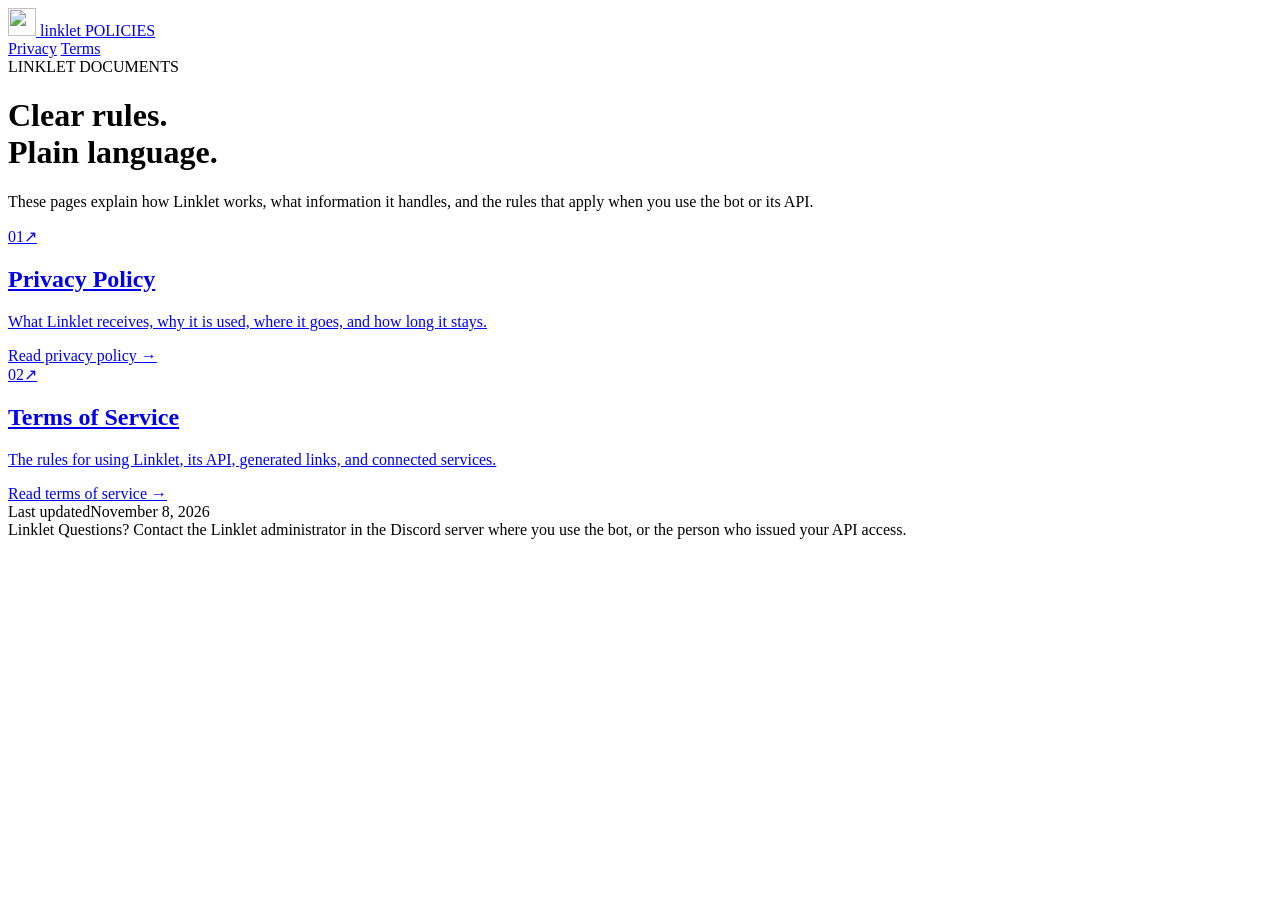
==== linklet/index.html @ 30f514a1 "Add Linklet legal policy hub" ====
<!doctype html>
<html lang="en">
<head>
  <meta charset="utf-8">
  <meta name="viewport" content="width=device-width, initial-scale=1">
  <meta name="theme-color" content="#101114">
  <meta name="description" content="Linklet Privacy Policy and Terms of Service.">
  <title>Linklet Policies</title>
  <link rel="icon" href="mark.svg" type="image/svg+xml">
  <link rel="stylesheet" href="style.css">
</head>
<body>
  <header class="site-header">
    <a class="brand" href="index.html" aria-label="Linklet policies home">
      <img src="mark.svg" width="28" height="28" alt="">
      <span>linklet</span>
      <span class="brand-divider"></span>
      <span class="brand-label">POLICIES</span>
    </a>
    <nav class="top-nav" aria-label="Policy pages">
      <a href="privacy.html">Privacy</a>
      <a href="terms.html">Terms</a>
    </nav>
  </header>

  <main class="home-main">
    <div class="eyebrow"><span class="status-dot"></span> LINKLET DOCUMENTS</div>
    <h1>Clear rules.<br><span>Plain language.</span></h1>
    <p class="home-intro">These pages explain how Linklet works, what information it handles, and the rules that apply when you use the bot or its API.</p>
    <div class="policy-cards">
      <a class="policy-card" href="privacy.html">
        <div class="card-top"><span class="card-number">01</span><span class="card-arrow" aria-hidden="true">↗</span></div>
        <h2>Privacy Policy</h2>
        <p>What Linklet receives, why it is used, where it goes, and how long it stays.</p>
        <span class="card-link">Read privacy policy <span aria-hidden="true">→</span></span>
      </a>
      <a class="policy-card" href="terms.html">
        <div class="card-top"><span class="card-number">02</span><span class="card-arrow" aria-hidden="true">↗</span></div>
        <h2>Terms of Service</h2>
        <p>The rules for using Linklet, its API, generated links, and connected services.</p>
        <span class="card-link">Read terms of service <span aria-hidden="true">→</span></span>
      </a>
    </div>
    <div class="updated-line"><span>Last updated</span><time datetime="2026-11-08">November 8, 2026</time></div>
  </main>

  <footer class="site-footer">
    <span>Linklet</span>
    <span>Questions? Contact the Linklet administrator in the Discord server where you use the bot, or the person who issued your API access.</span>
  </footer>
</body>
</html>
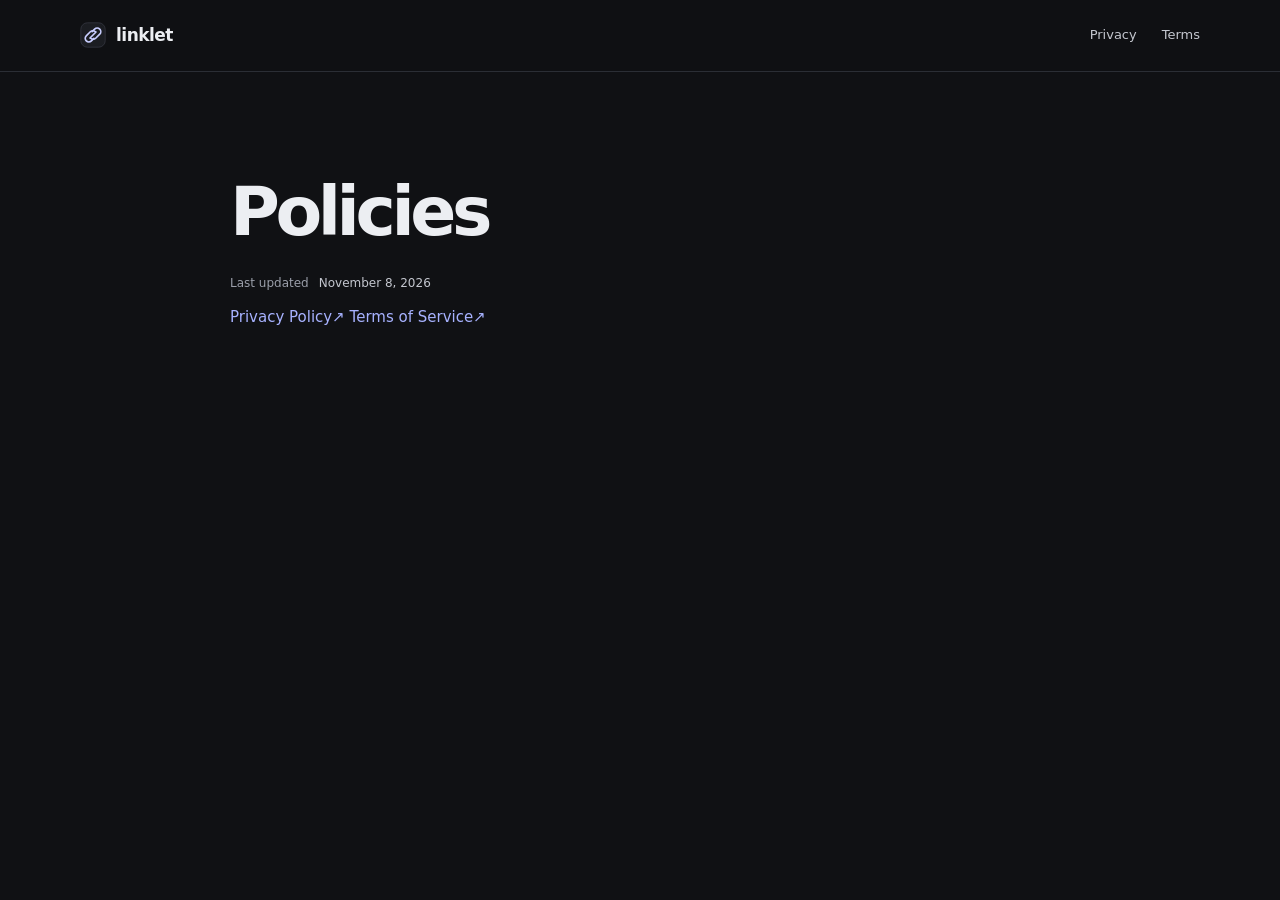
==== commit 54249687: "Simplify Linklet legal site styling" ====
--- a/linklet/index.html
+++ b/linklet/index.html
@@ -3,50 +3,30 @@
 <head>
   <meta charset="utf-8">
   <meta name="viewport" content="width=device-width, initial-scale=1">
-  <meta name="theme-color" content="#101114">
+  <meta name="theme-color" content="#000000">
   <meta name="description" content="Linklet Privacy Policy and Terms of Service.">
-  <title>Linklet Policies</title>
+  <title>Policies | Linklet</title>
   <link rel="icon" href="mark.svg" type="image/svg+xml">
   <link rel="stylesheet" href="style.css">
 </head>
 <body>
   <header class="site-header">
     <a class="brand" href="index.html" aria-label="Linklet policies home">
-      <img src="mark.svg" width="28" height="28" alt="">
+      <img src="mark.svg" width="26" height="26" alt="">
       <span>linklet</span>
-      <span class="brand-divider"></span>
-      <span class="brand-label">POLICIES</span>
     </a>
     <nav class="top-nav" aria-label="Policy pages">
       <a href="privacy.html">Privacy</a>
       <a href="terms.html">Terms</a>
     </nav>
   </header>
-
   <main class="home-main">
-    <div class="eyebrow"><span class="status-dot"></span> LINKLET DOCUMENTS</div>
-    <h1>Clear rules.<br><span>Plain language.</span></h1>
-    <p class="home-intro">These pages explain how Linklet works, what information it handles, and the rules that apply when you use the bot or its API.</p>
-    <div class="policy-cards">
-      <a class="policy-card" href="privacy.html">
-        <div class="card-top"><span class="card-number">01</span><span class="card-arrow" aria-hidden="true">↗</span></div>
-        <h2>Privacy Policy</h2>
-        <p>What Linklet receives, why it is used, where it goes, and how long it stays.</p>
-        <span class="card-link">Read privacy policy <span aria-hidden="true">→</span></span>
-      </a>
-      <a class="policy-card" href="terms.html">
-        <div class="card-top"><span class="card-number">02</span><span class="card-arrow" aria-hidden="true">↗</span></div>
-        <h2>Terms of Service</h2>
-        <p>The rules for using Linklet, its API, generated links, and connected services.</p>
-        <span class="card-link">Read terms of service <span aria-hidden="true">→</span></span>
-      </a>
-    </div>
-    <div class="updated-line"><span>Last updated</span><time datetime="2026-11-08">November 8, 2026</time></div>
+    <h1>Policies</h1>
+    <p class="updated-line"><span>Last updated</span><time datetime="2026-11-08">November 8, 2026</time></p>
+    <nav class="policy-list" aria-label="Legal documents">
+      <a class="policy-row" href="privacy.html"><span>Privacy Policy</span><span aria-hidden="true">↗</span></a>
+      <a class="policy-row" href="terms.html"><span>Terms of Service</span><span aria-hidden="true">↗</span></a>
+    </nav>
   </main>
-
-  <footer class="site-footer">
-    <span>Linklet</span>
-    <span>Questions? Contact the Linklet administrator in the Discord server where you use the bot, or the person who issued your API access.</span>
-  </footer>
 </body>
 </html>
--- a/linklet/style.css
+++ b/linklet/style.css
@@ -0,0 +1,107 @@
+:root {
+  color-scheme: dark;
+  --page: #101114;
+  --panel: #15171b;
+  --panel-hover: #191b20;
+  --line: #2b2e35;
+  --text: #eceef2;
+  --muted: #9b9faa;
+  --soft: #c4c7cf;
+  --accent: #a7b2ff;
+  --accent-strong: #d0d6ff;
+  --max: 1120px;
+}
+* { box-sizing: border-box; }
+html { scroll-behavior: smooth; scroll-padding-top: 92px; }
+body {
+  margin: 0;
+  min-height: 100vh;
+  background: var(--page);
+  color: var(--text);
+  font-family: Inter, ui-sans-serif, system-ui, -apple-system, BlinkMacSystemFont, "Segoe UI", sans-serif;
+  font-size: 15px;
+  line-height: 1.72;
+  -webkit-font-smoothing: antialiased;
+}
+a { color: var(--accent); text-decoration: none; }
+a:hover { color: var(--accent-strong); text-decoration: underline; text-underline-offset: 4px; }
+.site-header {
+  height: 72px;
+  padding: 0 max(24px, calc((100vw - var(--max)) / 2));
+  display: flex;
+  align-items: center;
+  justify-content: space-between;
+  border-bottom: 1px solid var(--line);
+  background: rgba(16,17,20,.98);
+}
+.brand { display: inline-flex; align-items: center; gap: 10px; color: var(--text); font-size: 17px; font-weight: 650; letter-spacing: -.03em; }
+.brand:hover { text-decoration: none; }
+.brand img { display: block; }
+.brand-divider { width: 1px; height: 18px; margin: 0 2px 0 4px; background: var(--line); }
+.brand-label { color: var(--muted); font-size: 10px; font-weight: 700; letter-spacing: .13em; }
+.top-nav { display: flex; align-items: center; gap: 25px; }
+.top-nav a { color: var(--soft); font-size: 13px; }
+.top-nav a[aria-current="page"] { color: var(--text); }
+.home-main { width: min(calc(100% - 48px), 820px); margin: 105px auto 100px; }
+.eyebrow { display: flex; align-items: center; gap: 9px; color: var(--muted); font-size: 11px; font-weight: 700; letter-spacing: .14em; }
+.status-dot { width: 7px; height: 7px; border-radius: 50%; background: #8996f2; }
+h1 { margin: 24px 0 18px; font-size: clamp(42px, 7vw, 68px); line-height: 1.04; font-weight: 650; letter-spacing: -.065em; }
+h1 span { color: #9297a3; }
+.home-intro { max-width: 600px; margin: 0; color: var(--muted); font-size: 17px; line-height: 1.7; }
+.policy-cards { display: grid; grid-template-columns: repeat(2, minmax(0,1fr)); gap: 14px; margin-top: 52px; }
+.policy-card { display: flex; flex-direction: column; min-height: 226px; padding: 23px 24px 21px; border: 1px solid var(--line); border-radius: 9px; background: var(--panel); color: var(--text); transition: background .15s ease, border-color .15s ease; }
+.policy-card:hover { border-color: #484d58; background: var(--panel-hover); text-decoration: none; }
+.card-top { display: flex; justify-content: space-between; color: var(--muted); font-size: 11px; letter-spacing: .08em; }
+.card-arrow { color: #777d89; font-size: 17px; }
+.policy-card h2 { margin: 26px 0 5px; font-size: 20px; letter-spacing: -.03em; }
+.policy-card p { margin: 0 0 19px; color: var(--muted); font-size: 13px; line-height: 1.65; }
+.card-link { margin-top: auto; color: var(--accent); font-size: 12px; font-weight: 600; }
+.updated-line { display: flex; gap: 10px; margin-top: 25px; color: var(--muted); font-size: 12px; }
+.updated-line time { color: var(--soft); }
+.site-footer { width: min(calc(100% - 48px), var(--max)); margin: 0 auto; padding: 22px 0 28px; display: flex; justify-content: space-between; gap: 24px; border-top: 1px solid var(--line); color: var(--muted); font-size: 11px; }
+.site-footer span:first-child { color: var(--soft); font-weight: 600; }
+.legal-wrap { width: min(calc(100% - 48px), var(--max)); margin: 52px auto 90px; display: grid; grid-template-columns: 220px minmax(0,1fr); gap: 58px; align-items: start; }
+.legal-aside { position: sticky; top: 28px; }
+.back-link { display: inline-flex; gap: 8px; align-items: center; margin-bottom: 24px; color: var(--muted); font-size: 12px; }
+.aside-label { margin: 0 0 12px; color: #737783; font-size: 10px; font-weight: 700; letter-spacing: .14em; }
+.toc { display: grid; gap: 3px; }
+.toc a { padding: 5px 0; color: var(--muted); font-size: 12px; line-height: 1.45; }
+.toc a:hover { color: var(--text); text-decoration: none; }
+.other-policy { display: block; margin-top: 25px; padding: 13px 14px; border: 1px solid var(--line); border-radius: 7px; color: var(--soft); font-size: 12px; }
+.other-policy span { display: block; margin-bottom: 3px; color: var(--muted); font-size: 10px; letter-spacing: .06em; text-transform: uppercase; }
+.legal-content { min-width: 0; }
+.doc-kicker { color: var(--muted); font-size: 11px; font-weight: 700; letter-spacing: .13em; }
+.doc-title { margin: 9px 0 8px; font-size: clamp(35px, 5vw, 50px); line-height: 1.1; letter-spacing: -.055em; font-weight: 650; }
+.doc-meta { display: flex; flex-wrap: wrap; gap: 9px 18px; margin-bottom: 28px; color: var(--muted); font-size: 12px; }
+.summary-box { margin: 0 0 36px; padding: 17px 19px; border-left: 2px solid #6977d4; background: #15171c; color: var(--soft); font-size: 14px; line-height: 1.7; }
+.legal-content h2 { scroll-margin-top: 90px; margin: 38px 0 10px; padding-top: 7px; font-size: 19px; line-height: 1.35; font-weight: 620; letter-spacing: -.025em; }
+.legal-content h3 { margin: 21px 0 6px; font-size: 15px; font-weight: 620; }
+.legal-content p { margin: 0 0 13px; color: #c0c3cb; }
+.legal-content ul { margin: 7px 0 17px; padding-left: 21px; color: #c0c3cb; }
+.legal-content li { padding-left: 3px; margin: 5px 0; }
+.legal-content strong { color: var(--text); font-weight: 600; }
+.note { padding: 14px 16px; border: 1px solid var(--line); border-radius: 7px; color: var(--muted); font-size: 12px; }
+.legal-foot { margin-top: 54px; padding-top: 20px; border-top: 1px solid var(--line); color: var(--muted); font-size: 12px; }
+@media (max-width: 760px) {
+  .home-main { margin-top: 73px; }
+  .legal-wrap { grid-template-columns: 1fr; gap: 25px; margin-top: 32px; }
+  .legal-aside { position: static; }
+  .toc { display: none; }
+  .aside-label { display: none; }
+  .back-link { margin-bottom: 14px; }
+  .other-policy { margin-top: 0; }
+  .policy-cards { grid-template-columns: 1fr; margin-top: 35px; }
+  .policy-card { min-height: 205px; }
+}
+@media (max-width: 480px) {
+  .site-header { height: 64px; padding: 0 18px; }
+  .top-nav { gap: 15px; }
+  .home-main, .legal-wrap, .site-footer { width: calc(100% - 36px); }
+  .home-main { margin-top: 62px; }
+  .home-intro { font-size: 15px; }
+  .site-footer { flex-direction: column; gap: 6px; }
+  .doc-title { font-size: 36px; }
+}
+@media (prefers-reduced-motion: reduce) {
+  *, *::before, *::after { scroll-behavior: auto !important; transition-duration: .01ms !important; }
+}
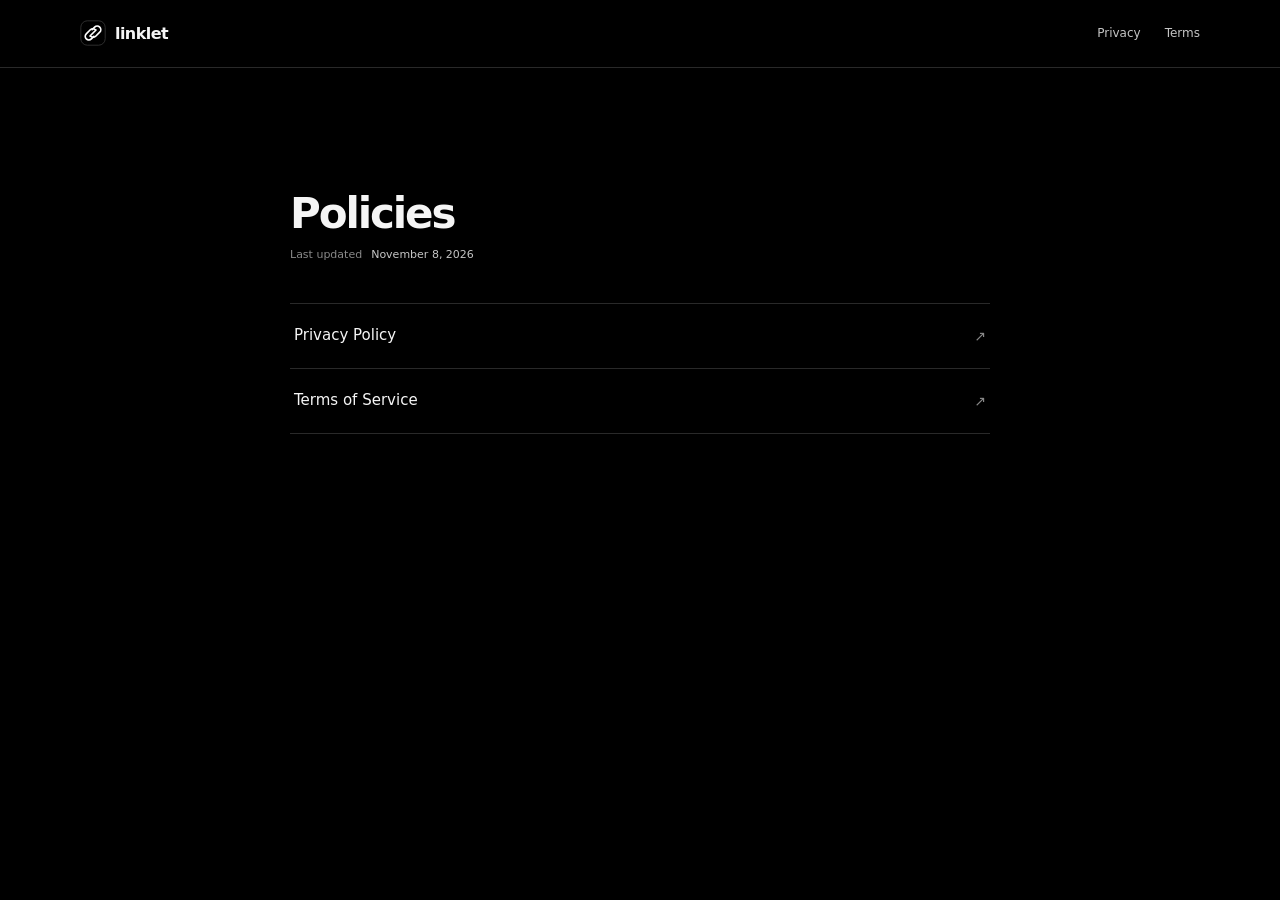
==== commit 0ad2ac17: "Refresh Linklet black and white assets" ====
--- a/linklet/index.html
+++ b/linklet/index.html
@@ -6,13 +6,13 @@
   <meta name="theme-color" content="#000000">
   <meta name="description" content="Linklet Privacy Policy and Terms of Service.">
   <title>Policies | Linklet</title>
-  <link rel="icon" href="mark.svg" type="image/svg+xml">
-  <link rel="stylesheet" href="style.css">
+  <link rel="icon" href="mark.svg?v=2" type="image/svg+xml">
+  <link rel="stylesheet" href="style.css?v=2">
 </head>
 <body>
   <header class="site-header">
     <a class="brand" href="index.html" aria-label="Linklet policies home">
-      <img src="mark.svg" width="26" height="26" alt="">
+      <img src="mark.svg?v=2" width="26" height="26" alt="">
       <span>linklet</span>
     </a>
     <nav class="top-nav" aria-label="Policy pages">
--- a/linklet/style.css
+++ b/linklet/style.css
@@ -1,14 +1,14 @@
 :root {
   color-scheme: dark;
-  --page: #101114;
-  --panel: #15171b;
-  --panel-hover: #191b20;
-  --line: #2b2e35;
-  --text: #eceef2;
-  --muted: #9b9faa;
-  --soft: #c4c7cf;
-  --accent: #a7b2ff;
-  --accent-strong: #d0d6ff;
+  --page: #000;
+  --panel: #050505;
+  --panel-hover: #090909;
+  --line: #292929;
+  --text: #f5f5f5;
+  --muted: #898989;
+  --soft: #c5c5c5;
+  --accent: #fff;
+  --accent-strong: #d8d8d8;
   --max: 1120px;
 }
 * { box-sizing: border-box; }
@@ -26,80 +26,65 @@
 a { color: var(--accent); text-decoration: none; }
 a:hover { color: var(--accent-strong); text-decoration: underline; text-underline-offset: 4px; }
 .site-header {
-  height: 72px;
+  height: 68px;
   padding: 0 max(24px, calc((100vw - var(--max)) / 2));
   display: flex;
   align-items: center;
   justify-content: space-between;
   border-bottom: 1px solid var(--line);
-  background: rgba(16,17,20,.98);
+  background: #000;
 }
-.brand { display: inline-flex; align-items: center; gap: 10px; color: var(--text); font-size: 17px; font-weight: 650; letter-spacing: -.03em; }
+.brand { display: inline-flex; align-items: center; gap: 9px; color: var(--text); font-size: 16px; font-weight: 620; letter-spacing: -.035em; }
 .brand:hover { text-decoration: none; }
 .brand img { display: block; }
-.brand-divider { width: 1px; height: 18px; margin: 0 2px 0 4px; background: var(--line); }
-.brand-label { color: var(--muted); font-size: 10px; font-weight: 700; letter-spacing: .13em; }
-.top-nav { display: flex; align-items: center; gap: 25px; }
-.top-nav a { color: var(--soft); font-size: 13px; }
+.top-nav { display: flex; align-items: center; gap: 24px; }
+.top-nav a { color: var(--soft); font-size: 12px; }
 .top-nav a[aria-current="page"] { color: var(--text); }
-.home-main { width: min(calc(100% - 48px), 820px); margin: 105px auto 100px; }
-.eyebrow { display: flex; align-items: center; gap: 9px; color: var(--muted); font-size: 11px; font-weight: 700; letter-spacing: .14em; }
-.status-dot { width: 7px; height: 7px; border-radius: 50%; background: #8996f2; }
-h1 { margin: 24px 0 18px; font-size: clamp(42px, 7vw, 68px); line-height: 1.04; font-weight: 650; letter-spacing: -.065em; }
-h1 span { color: #9297a3; }
-.home-intro { max-width: 600px; margin: 0; color: var(--muted); font-size: 17px; line-height: 1.7; }
-.policy-cards { display: grid; grid-template-columns: repeat(2, minmax(0,1fr)); gap: 14px; margin-top: 52px; }
-.policy-card { display: flex; flex-direction: column; min-height: 226px; padding: 23px 24px 21px; border: 1px solid var(--line); border-radius: 9px; background: var(--panel); color: var(--text); transition: background .15s ease, border-color .15s ease; }
-.policy-card:hover { border-color: #484d58; background: var(--panel-hover); text-decoration: none; }
-.card-top { display: flex; justify-content: space-between; color: var(--muted); font-size: 11px; letter-spacing: .08em; }
-.card-arrow { color: #777d89; font-size: 17px; }
-.policy-card h2 { margin: 26px 0 5px; font-size: 20px; letter-spacing: -.03em; }
-.policy-card p { margin: 0 0 19px; color: var(--muted); font-size: 13px; line-height: 1.65; }
-.card-link { margin-top: auto; color: var(--accent); font-size: 12px; font-weight: 600; }
-.updated-line { display: flex; gap: 10px; margin-top: 25px; color: var(--muted); font-size: 12px; }
+.home-main { width: min(calc(100% - 48px), 700px); margin: 122px auto 150px; }
+.home-main h1 { margin: 0 0 8px; font-size: 42px; line-height: 1.15; font-weight: 560; letter-spacing: -.05em; }
+.updated-line { display: flex; gap: 9px; margin: 0; color: var(--muted); font-size: 11px; }
 .updated-line time { color: var(--soft); }
-.site-footer { width: min(calc(100% - 48px), var(--max)); margin: 0 auto; padding: 22px 0 28px; display: flex; justify-content: space-between; gap: 24px; border-top: 1px solid var(--line); color: var(--muted); font-size: 11px; }
-.site-footer span:first-child { color: var(--soft); font-weight: 600; }
-.legal-wrap { width: min(calc(100% - 48px), var(--max)); margin: 52px auto 90px; display: grid; grid-template-columns: 220px minmax(0,1fr); gap: 58px; align-items: start; }
+.policy-list { margin-top: 38px; border-top: 1px solid var(--line); }
+.policy-row { min-height: 65px; padding: 0 4px; display: flex; align-items: center; justify-content: space-between; border-bottom: 1px solid var(--line); color: var(--text); font-size: 15px; }
+.policy-row span:last-child { color: var(--muted); font-size: 14px; }
+.policy-row:hover { padding-left: 10px; padding-right: 10px; background: var(--panel-hover); color: var(--text); text-decoration: none; }
+.legal-wrap { width: min(calc(100% - 48px), var(--max)); margin: 48px auto 80px; display: grid; grid-template-columns: 220px minmax(0,1fr); gap: 58px; align-items: start; }
 .legal-aside { position: sticky; top: 28px; }
 .back-link { display: inline-flex; gap: 8px; align-items: center; margin-bottom: 24px; color: var(--muted); font-size: 12px; }
-.aside-label { margin: 0 0 12px; color: #737783; font-size: 10px; font-weight: 700; letter-spacing: .14em; }
+.aside-label { margin: 0 0 12px; color: #737373; font-size: 10px; font-weight: 650; letter-spacing: .14em; }
 .toc { display: grid; gap: 3px; }
 .toc a { padding: 5px 0; color: var(--muted); font-size: 12px; line-height: 1.45; }
 .toc a:hover { color: var(--text); text-decoration: none; }
-.other-policy { display: block; margin-top: 25px; padding: 13px 14px; border: 1px solid var(--line); border-radius: 7px; color: var(--soft); font-size: 12px; }
+.other-policy { display: block; margin-top: 25px; padding: 13px 14px; border: 1px solid var(--line); border-radius: 5px; color: var(--soft); font-size: 12px; }
 .other-policy span { display: block; margin-bottom: 3px; color: var(--muted); font-size: 10px; letter-spacing: .06em; text-transform: uppercase; }
 .legal-content { min-width: 0; }
-.doc-kicker { color: var(--muted); font-size: 11px; font-weight: 700; letter-spacing: .13em; }
-.doc-title { margin: 9px 0 8px; font-size: clamp(35px, 5vw, 50px); line-height: 1.1; letter-spacing: -.055em; font-weight: 650; }
-.doc-meta { display: flex; flex-wrap: wrap; gap: 9px 18px; margin-bottom: 28px; color: var(--muted); font-size: 12px; }
-.summary-box { margin: 0 0 36px; padding: 17px 19px; border-left: 2px solid #6977d4; background: #15171c; color: var(--soft); font-size: 14px; line-height: 1.7; }
-.legal-content h2 { scroll-margin-top: 90px; margin: 38px 0 10px; padding-top: 7px; font-size: 19px; line-height: 1.35; font-weight: 620; letter-spacing: -.025em; }
-.legal-content h3 { margin: 21px 0 6px; font-size: 15px; font-weight: 620; }
-.legal-content p { margin: 0 0 13px; color: #c0c3cb; }
-.legal-content ul { margin: 7px 0 17px; padding-left: 21px; color: #c0c3cb; }
+.doc-kicker { color: var(--muted); font-size: 10px; font-weight: 650; letter-spacing: .13em; }
+.doc-title { margin: 9px 0 8px; font-size: clamp(35px, 5vw, 48px); line-height: 1.1; letter-spacing: -.05em; font-weight: 580; }
+.doc-meta { display: flex; flex-wrap: wrap; gap: 9px 18px; margin-bottom: 28px; color: var(--muted); font-size: 11px; }
+.summary-box { margin: 0 0 36px; padding: 15px 17px; border-left: 1px solid #fff; background: #080808; color: var(--soft); font-size: 13px; line-height: 1.7; }
+.legal-content h2 { scroll-margin-top: 90px; margin: 38px 0 10px; padding-top: 7px; font-size: 18px; line-height: 1.35; font-weight: 600; letter-spacing: -.02em; }
+.legal-content h3 { margin: 21px 0 6px; font-size: 15px; font-weight: 600; }
+.legal-content p { margin: 0 0 13px; color: #c0c0c0; }
+.legal-content ul { margin: 7px 0 17px; padding-left: 21px; color: #c0c0c0; }
 .legal-content li { padding-left: 3px; margin: 5px 0; }
 .legal-content strong { color: var(--text); font-weight: 600; }
-.note { padding: 14px 16px; border: 1px solid var(--line); border-radius: 7px; color: var(--muted); font-size: 12px; }
-.legal-foot { margin-top: 54px; padding-top: 20px; border-top: 1px solid var(--line); color: var(--muted); font-size: 12px; }
+.note { padding: 14px 16px; border: 1px solid var(--line); border-radius: 5px; color: var(--muted); font-size: 12px; }
+.legal-foot { margin-top: 54px; padding-top: 20px; border-top: 1px solid var(--line); color: var(--muted); font-size: 11px; }
 @media (max-width: 760px) {
-  .home-main { margin-top: 73px; }
-  .legal-wrap { grid-template-columns: 1fr; gap: 25px; margin-top: 32px; }
+  .home-main { margin-top: 86px; }
+  .legal-wrap { grid-template-columns: 1fr; gap: 25px; margin-top: 30px; }
   .legal-aside { position: static; }
   .toc { display: none; }
   .aside-label { display: none; }
   .back-link { margin-bottom: 14px; }
   .other-policy { margin-top: 0; }
-  .policy-cards { grid-template-columns: 1fr; margin-top: 35px; }
-  .policy-card { min-height: 205px; }
 }
 @media (max-width: 480px) {
-  .site-header { height: 64px; padding: 0 18px; }
-  .top-nav { gap: 15px; }
-  .home-main, .legal-wrap, .site-footer { width: calc(100% - 36px); }
-  .home-main { margin-top: 62px; }
-  .home-intro { font-size: 15px; }
-  .site-footer { flex-direction: column; gap: 6px; }
+  .site-header { height: 62px; padding: 0 18px; }
+  .top-nav { gap: 17px; }
+  .home-main, .legal-wrap { width: calc(100% - 36px); }
+  .home-main { margin-top: 74px; }
+  .home-main h1 { font-size: 36px; }
   .doc-title { font-size: 36px; }
 }
 @media (prefers-reduced-motion: reduce) {
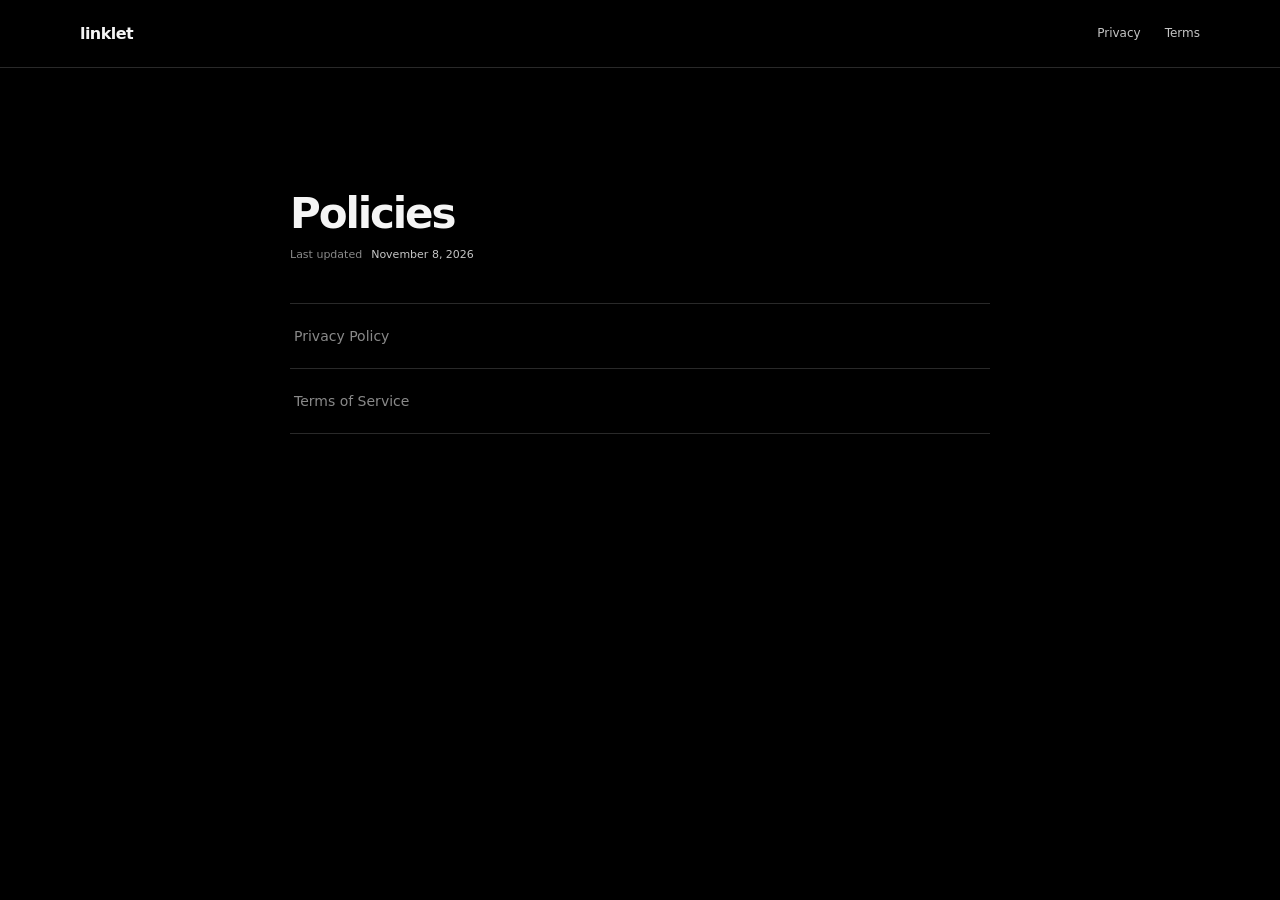
==== commit 9be5c740: "Simplify Linklet policy site styling" ====
--- a/linklet/index.html
+++ b/linklet/index.html
@@ -6,13 +6,11 @@
   <meta name="theme-color" content="#000000">
   <meta name="description" content="Linklet Privacy Policy and Terms of Service.">
   <title>Policies | Linklet</title>
-  <link rel="icon" href="mark.svg?v=2" type="image/svg+xml">
   <link rel="stylesheet" href="style.css?v=2">
 </head>
 <body>
   <header class="site-header">
     <a class="brand" href="index.html" aria-label="Linklet policies home">
-      <img src="mark.svg?v=2" width="26" height="26" alt="">
       <span>linklet</span>
     </a>
     <nav class="top-nav" aria-label="Policy pages">
@@ -24,8 +22,8 @@
     <h1>Policies</h1>
     <p class="updated-line"><span>Last updated</span><time datetime="2026-11-08">November 8, 2026</time></p>
     <nav class="policy-list" aria-label="Legal documents">
-      <a class="policy-row" href="privacy.html"><span>Privacy Policy</span><span aria-hidden="true">↗</span></a>
-      <a class="policy-row" href="terms.html"><span>Terms of Service</span><span aria-hidden="true">↗</span></a>
+      <a class="policy-row" href="privacy.html"><span>Privacy Policy</span></a>
+      <a class="policy-row" href="terms.html"><span>Terms of Service</span></a>
     </nav>
   </main>
 </body>
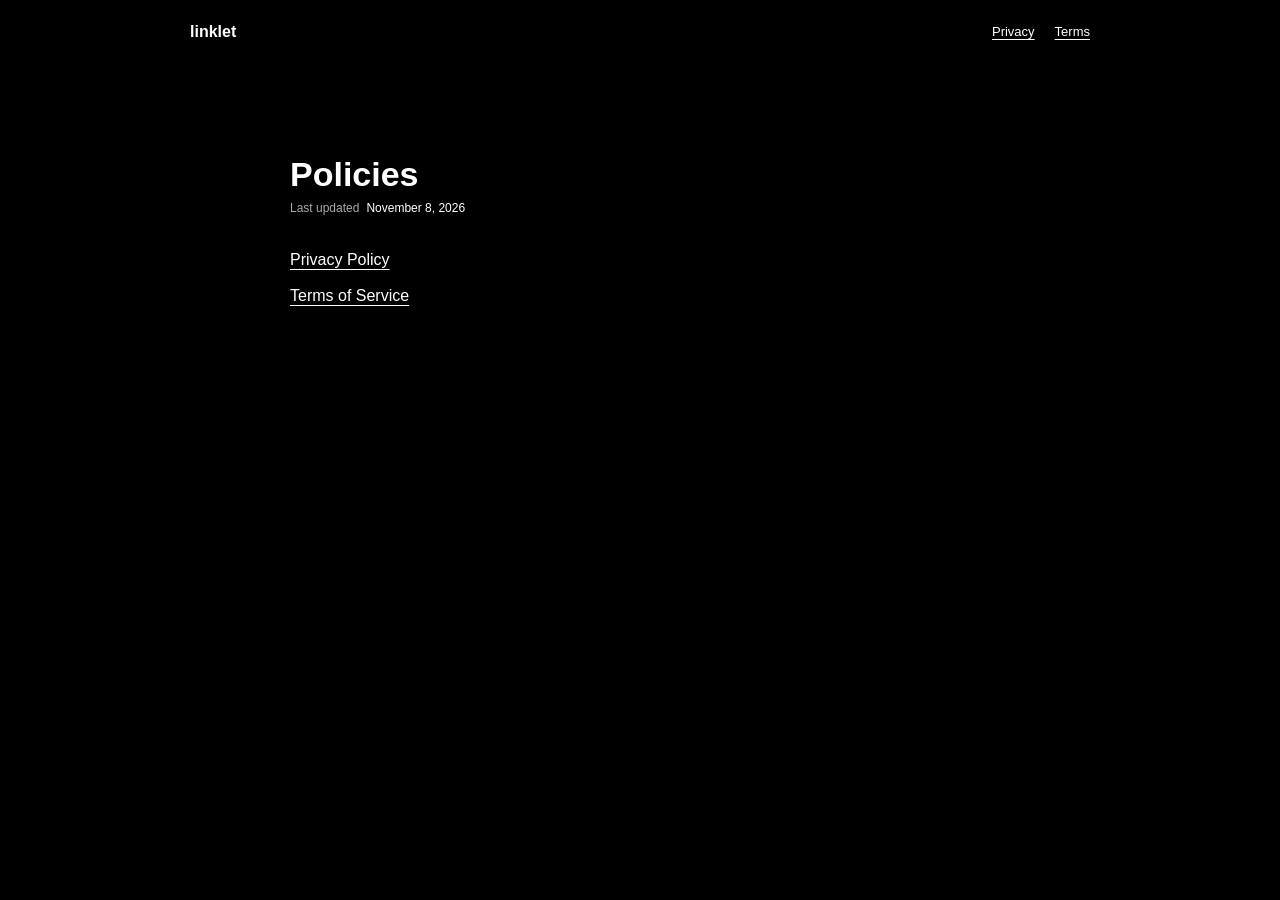
==== commit 6f1cac5e: "Refresh simplified Linklet stylesheet" ====
--- a/linklet/index.html
+++ b/linklet/index.html
@@ -6,7 +6,7 @@
   <meta name="theme-color" content="#000000">
   <meta name="description" content="Linklet Privacy Policy and Terms of Service.">
   <title>Policies | Linklet</title>
-  <link rel="stylesheet" href="style.css?v=2">
+  <link rel="stylesheet" href="style.css?v=3">
 </head>
 <body>
   <header class="site-header">
--- a/linklet/style.css
+++ b/linklet/style.css
@@ -1,92 +1,107 @@
 :root {
   color-scheme: dark;
-  --page: #000;
-  --panel: #050505;
-  --panel-hover: #090909;
-  --line: #292929;
-  --text: #f5f5f5;
-  --muted: #898989;
-  --soft: #c5c5c5;
-  --accent: #fff;
-  --accent-strong: #d8d8d8;
-  --max: 1120px;
+  --black: #000;
+  --white: #fff;
+  --gray: #aaa;
+  --line: #333;
 }
 * { box-sizing: border-box; }
-html { scroll-behavior: smooth; scroll-padding-top: 92px; }
+html { scroll-behavior: smooth; }
 body {
   margin: 0;
   min-height: 100vh;
-  background: var(--page);
-  color: var(--text);
-  font-family: Inter, ui-sans-serif, system-ui, -apple-system, BlinkMacSystemFont, "Segoe UI", sans-serif;
+  background: var(--black);
+  color: var(--white);
+  font-family: Arial, Helvetica, sans-serif;
   font-size: 15px;
-  line-height: 1.72;
-  -webkit-font-smoothing: antialiased;
+  line-height: 1.65;
 }
-a { color: var(--accent); text-decoration: none; }
-a:hover { color: var(--accent-strong); text-decoration: underline; text-underline-offset: 4px; }
+a { color: var(--white); text-underline-offset: 3px; }
+a:hover { color: #ccc; }
 .site-header {
-  height: 68px;
-  padding: 0 max(24px, calc((100vw - var(--max)) / 2));
+  width: min(calc(100% - 40px), 900px);
+  min-height: 64px;
+  margin: 0 auto;
   display: flex;
   align-items: center;
   justify-content: space-between;
-  border-bottom: 1px solid var(--line);
-  background: #000;
 }
-.brand { display: inline-flex; align-items: center; gap: 9px; color: var(--text); font-size: 16px; font-weight: 620; letter-spacing: -.035em; }
-.brand:hover { text-decoration: none; }
-.brand img { display: block; }
-.top-nav { display: flex; align-items: center; gap: 24px; }
-.top-nav a { color: var(--soft); font-size: 12px; }
-.top-nav a[aria-current="page"] { color: var(--text); }
-.home-main { width: min(calc(100% - 48px), 700px); margin: 122px auto 150px; }
-.home-main h1 { margin: 0 0 8px; font-size: 42px; line-height: 1.15; font-weight: 560; letter-spacing: -.05em; }
-.updated-line { display: flex; gap: 9px; margin: 0; color: var(--muted); font-size: 11px; }
-.updated-line time { color: var(--soft); }
-.policy-list { margin-top: 38px; border-top: 1px solid var(--line); }
-.policy-row { min-height: 65px; padding: 0 4px; display: flex; align-items: center; justify-content: space-between; border-bottom: 1px solid var(--line); color: var(--text); font-size: 15px; }
-.policy-row span:last-child { color: var(--muted); font-size: 14px; }
-.policy-row:hover { padding-left: 10px; padding-right: 10px; background: var(--panel-hover); color: var(--text); text-decoration: none; }
-.legal-wrap { width: min(calc(100% - 48px), var(--max)); margin: 48px auto 80px; display: grid; grid-template-columns: 220px minmax(0,1fr); gap: 58px; align-items: start; }
-.legal-aside { position: sticky; top: 28px; }
-.back-link { display: inline-flex; gap: 8px; align-items: center; margin-bottom: 24px; color: var(--muted); font-size: 12px; }
-.aside-label { margin: 0 0 12px; color: #737373; font-size: 10px; font-weight: 650; letter-spacing: .14em; }
-.toc { display: grid; gap: 3px; }
-.toc a { padding: 5px 0; color: var(--muted); font-size: 12px; line-height: 1.45; }
-.toc a:hover { color: var(--text); text-decoration: none; }
-.other-policy { display: block; margin-top: 25px; padding: 13px 14px; border: 1px solid var(--line); border-radius: 5px; color: var(--soft); font-size: 12px; }
-.other-policy span { display: block; margin-bottom: 3px; color: var(--muted); font-size: 10px; letter-spacing: .06em; text-transform: uppercase; }
+.brand {
+  color: var(--white);
+  font-size: 16px;
+  font-weight: 700;
+  text-decoration: none;
+}
+.top-nav { display: flex; gap: 20px; }
+.top-nav a { color: var(--white); font-size: 13px; }
+.home-main {
+  width: min(calc(100% - 40px), 700px);
+  margin: 90px auto 120px;
+}
+.home-main h1 {
+  margin: 0 0 4px;
+  font-size: 34px;
+  line-height: 1.2;
+  font-weight: 600;
+}
+.updated-line {
+  margin: 0;
+  color: var(--gray);
+  font-size: 12px;
+}
+.updated-line time { margin-left: 7px; color: var(--white); }
+.policy-list { margin-top: 28px; }
+.policy-row {
+  display: block;
+  width: fit-content;
+  margin: 10px 0;
+  color: var(--white);
+  font-size: 16px;
+  text-decoration: underline;
+  text-underline-offset: 4px;
+}
+.legal-wrap {
+  width: min(calc(100% - 40px), 760px);
+  margin: 44px auto 90px;
+}
 .legal-content { min-width: 0; }
-.doc-kicker { color: var(--muted); font-size: 10px; font-weight: 650; letter-spacing: .13em; }
-.doc-title { margin: 9px 0 8px; font-size: clamp(35px, 5vw, 48px); line-height: 1.1; letter-spacing: -.05em; font-weight: 580; }
-.doc-meta { display: flex; flex-wrap: wrap; gap: 9px 18px; margin-bottom: 28px; color: var(--muted); font-size: 11px; }
-.summary-box { margin: 0 0 36px; padding: 15px 17px; border-left: 1px solid #fff; background: #080808; color: var(--soft); font-size: 13px; line-height: 1.7; }
-.legal-content h2 { scroll-margin-top: 90px; margin: 38px 0 10px; padding-top: 7px; font-size: 18px; line-height: 1.35; font-weight: 600; letter-spacing: -.02em; }
-.legal-content h3 { margin: 21px 0 6px; font-size: 15px; font-weight: 600; }
-.legal-content p { margin: 0 0 13px; color: #c0c0c0; }
-.legal-content ul { margin: 7px 0 17px; padding-left: 21px; color: #c0c0c0; }
-.legal-content li { padding-left: 3px; margin: 5px 0; }
-.legal-content strong { color: var(--text); font-weight: 600; }
-.note { padding: 14px 16px; border: 1px solid var(--line); border-radius: 5px; color: var(--muted); font-size: 12px; }
-.legal-foot { margin-top: 54px; padding-top: 20px; border-top: 1px solid var(--line); color: var(--muted); font-size: 11px; }
-@media (max-width: 760px) {
-  .home-main { margin-top: 86px; }
-  .legal-wrap { grid-template-columns: 1fr; gap: 25px; margin-top: 30px; }
-  .legal-aside { position: static; }
-  .toc { display: none; }
-  .aside-label { display: none; }
-  .back-link { margin-bottom: 14px; }
-  .other-policy { margin-top: 0; }
+.doc-title {
+  margin: 0 0 6px;
+  font-size: 34px;
+  line-height: 1.2;
+  font-weight: 600;
 }
+.doc-meta {
+  display: flex;
+  flex-wrap: wrap;
+  gap: 4px 16px;
+  margin-bottom: 24px;
+  color: var(--gray);
+  font-size: 12px;
+}
+.summary-box {
+  margin: 0 0 28px;
+  color: var(--gray);
+}
+.legal-content h2 {
+  margin: 30px 0 7px;
+  font-size: 18px;
+  line-height: 1.4;
+  font-weight: 600;
+  scroll-margin-top: 20px;
+}
+.legal-content p { margin: 0 0 12px; color: #ddd; }
+.legal-content ul { margin: 6px 0 16px; padding-left: 22px; color: #ddd; }
+.legal-content li { margin: 5px 0; padding-left: 2px; }
+.legal-content strong { color: var(--white); }
+.note { margin-top: 20px; color: var(--gray); }
 @media (max-width: 480px) {
-  .site-header { height: 62px; padding: 0 18px; }
-  .top-nav { gap: 17px; }
-  .home-main, .legal-wrap { width: calc(100% - 36px); }
-  .home-main { margin-top: 74px; }
-  .home-main h1 { font-size: 36px; }
-  .doc-title { font-size: 36px; }
+  .site-header { width: calc(100% - 32px); min-height: 58px; }
+  .home-main, .legal-wrap { width: calc(100% - 32px); }
+  .home-main { margin-top: 66px; }
+  .legal-wrap { margin-top: 32px; }
+  .home-main h1, .doc-title { font-size: 30px; }
 }
 @media (prefers-reduced-motion: reduce) {
-  *, *::before, *::after { scroll-behavior: auto !important; transition-duration: .01ms !important; }
+  html { scroll-behavior: auto; }
 }
